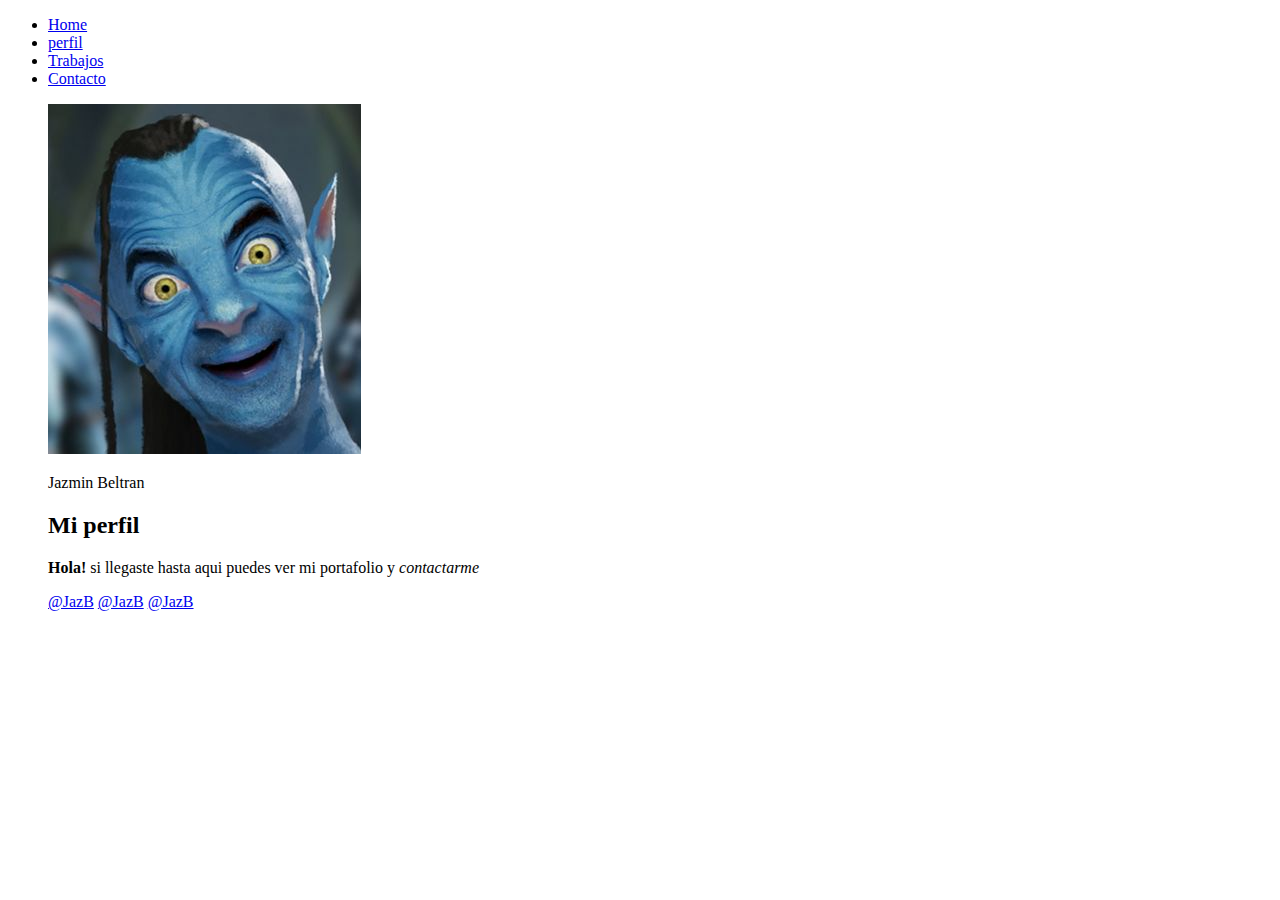
==== index.html @ 7b01982f "V5 - Se maqueto modulo profile" ====
<!doctype html>
<html>
<head>
<meta charset="utf-8">
<title>mi perfil</title>
<head>
<meta charset="utf-8">
<link rel="icon" href="img/favicon.ico"/>
<title>Perfil Profesional</title>
</head>

<body>
<header id="Home" class="Header">
  <nav class="MainMenu">
    </figure>
    <ul class="MainMenu-item">
      <li class="MainMenu-item"> <a class="MainMenu-link" href="#Home">Home</a> </li>
      <li class="MainMenu-item"> <a class="MainMenu-link" href="#Perfil">perfil</a> </li>
      <li class="MainMenu-item"> <a class="MainMenu-link" href="#Trabajos">Trabajos</a> </li>
      <li class="MainMenu-item"> <a class="MainMenu-link" href="#Contacto">Contacto</a> </li>
    </ul>
  </nav>
  <figure> <img src="img/avatar.jpg" alt="imagen personal"/>
  
  </figcaption>
  <p class="Header-name">Jazmin Beltran</p>

  <sectiion id="perfil" class="Profile">
  <div class="u-containerDefault">
  <h2 class="Profile-titule u-tittle">Mi perfil</h2>
  <p class=”Profile-description> <strong>Hola!</strong> si <span class=”Profile-span”>llegaste</span> hasta aqui puedes ver mi portafolio y <em>contactarme</em> </p>
  <a class="Profile-link" href="https://github.com/jazminnb/" target="_blank">@JazB</a>
   <a class="Profile-link" href="https://github.com/jazminnb/" target="_blank">@JazB</a>
    <a class="Profile-link" href="https://github.com/jazminnb" target="_blank">@JazB</a>
  </div>

</head>

<body>
</body>
</html>
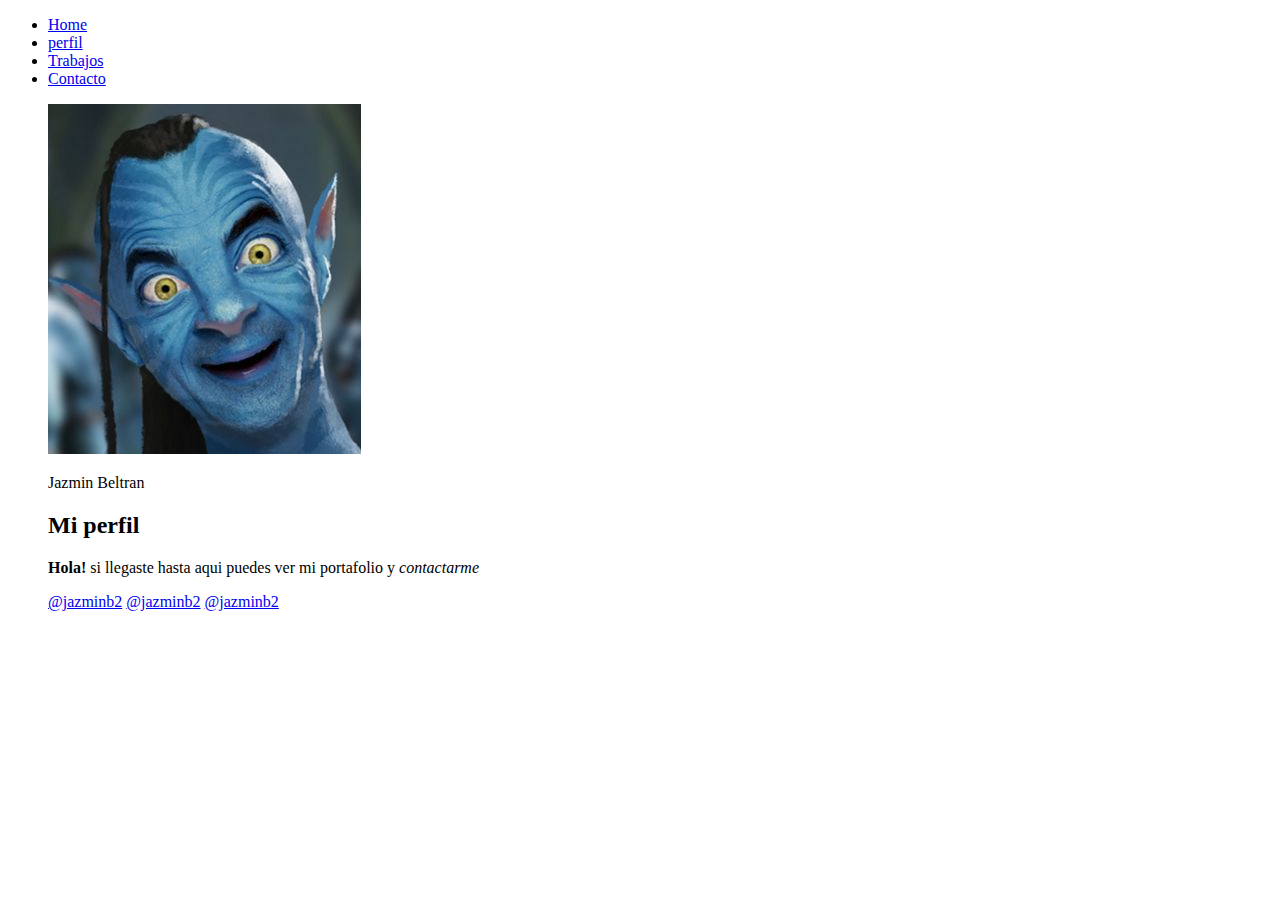
==== commit bc626e8a: "V5 - Se maqueto modulo profile y arreglaron errores" ====
--- a/index.html
+++ b/index.html
@@ -29,9 +29,9 @@
   <div class="u-containerDefault">
   <h2 class="Profile-titule u-tittle">Mi perfil</h2>
   <p class=”Profile-description> <strong>Hola!</strong> si <span class=”Profile-span”>llegaste</span> hasta aqui puedes ver mi portafolio y <em>contactarme</em> </p>
-  <a class="Profile-link" href="https://github.com/jazminnb/" target="_blank">@JazB</a>
-   <a class="Profile-link" href="https://github.com/jazminnb/" target="_blank">@JazB</a>
-    <a class="Profile-link" href="https://github.com/jazminnb" target="_blank">@JazB</a>
+  <a class="Profile-link" href="https://github.com/jazminb2" target="_blank">@jazminb2</a>
+   <a class="Profile-link" href="https://github.com/jazminb2" target="_blank">@jazminb2</a>
+    <a class="Profile-link" href="https://github.com/jazminb2" target="_blank">@jazminb2</a>
   </div>
 
 </head>
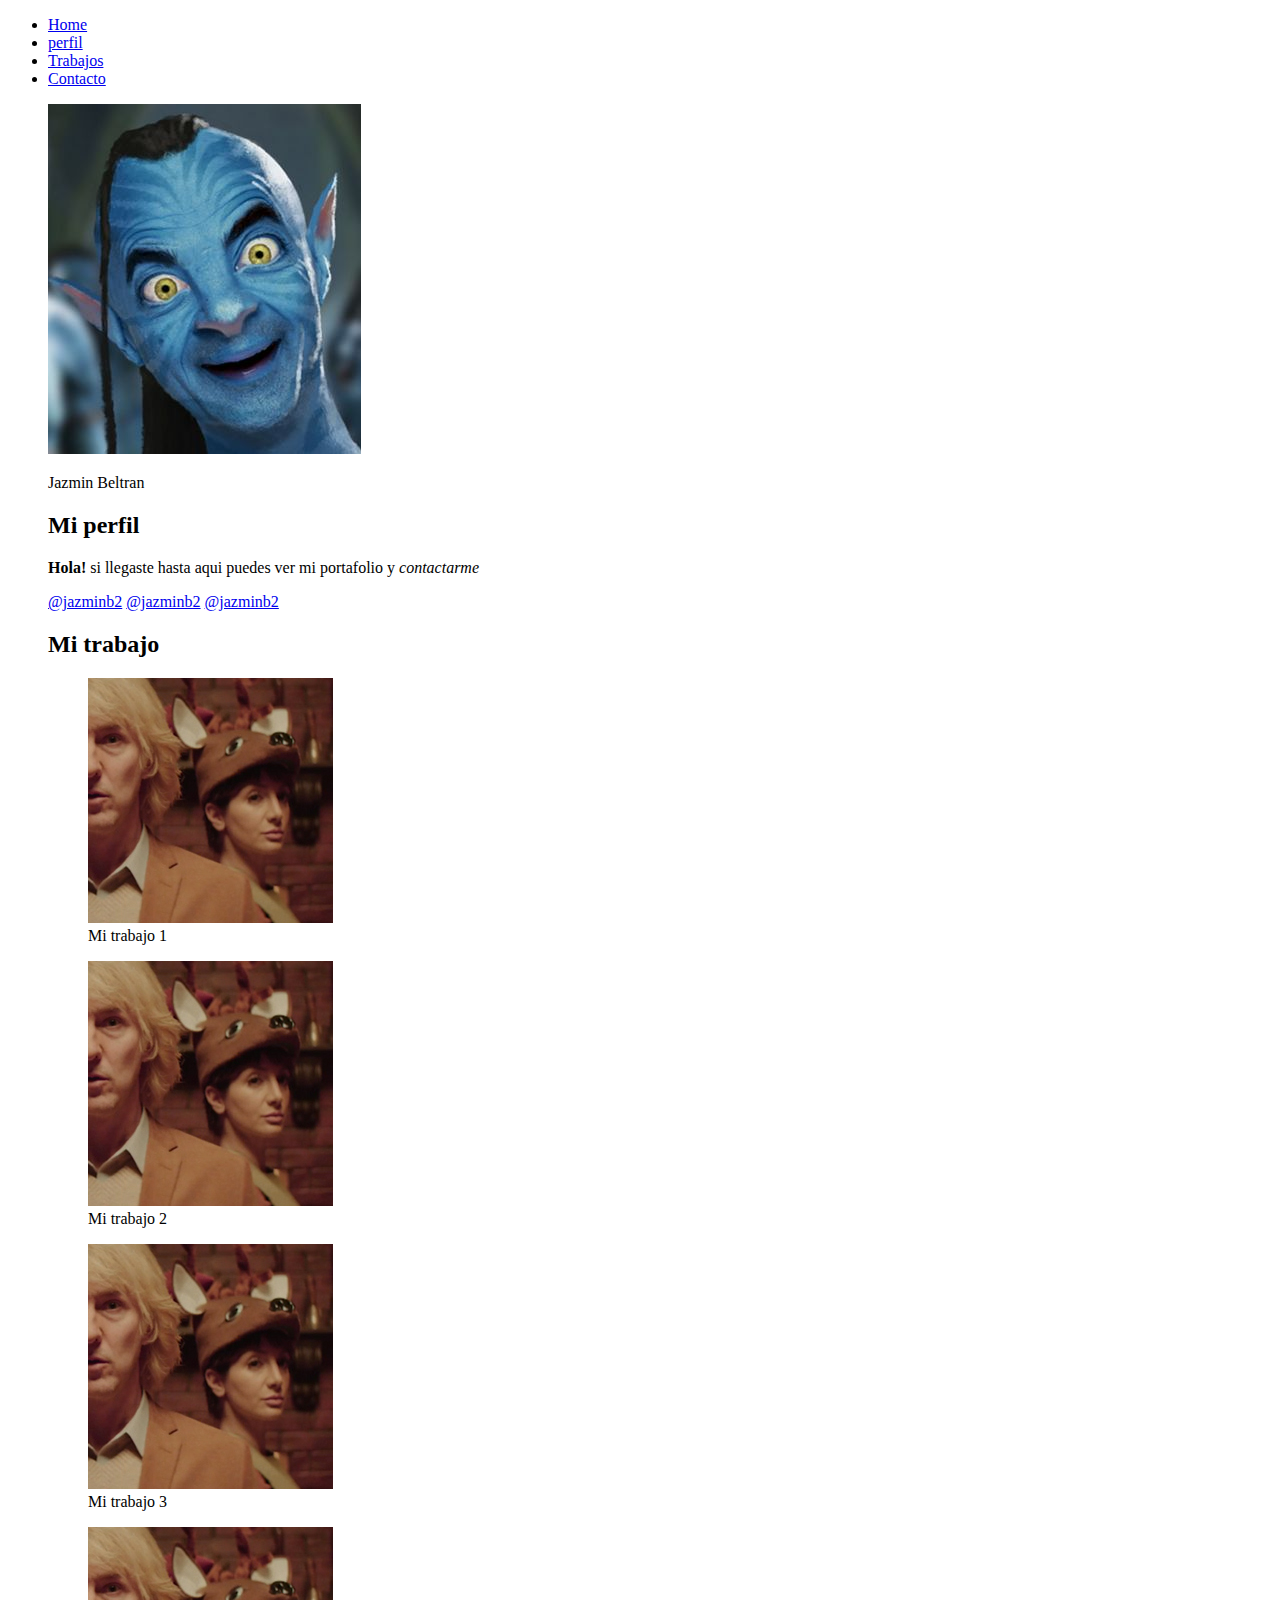
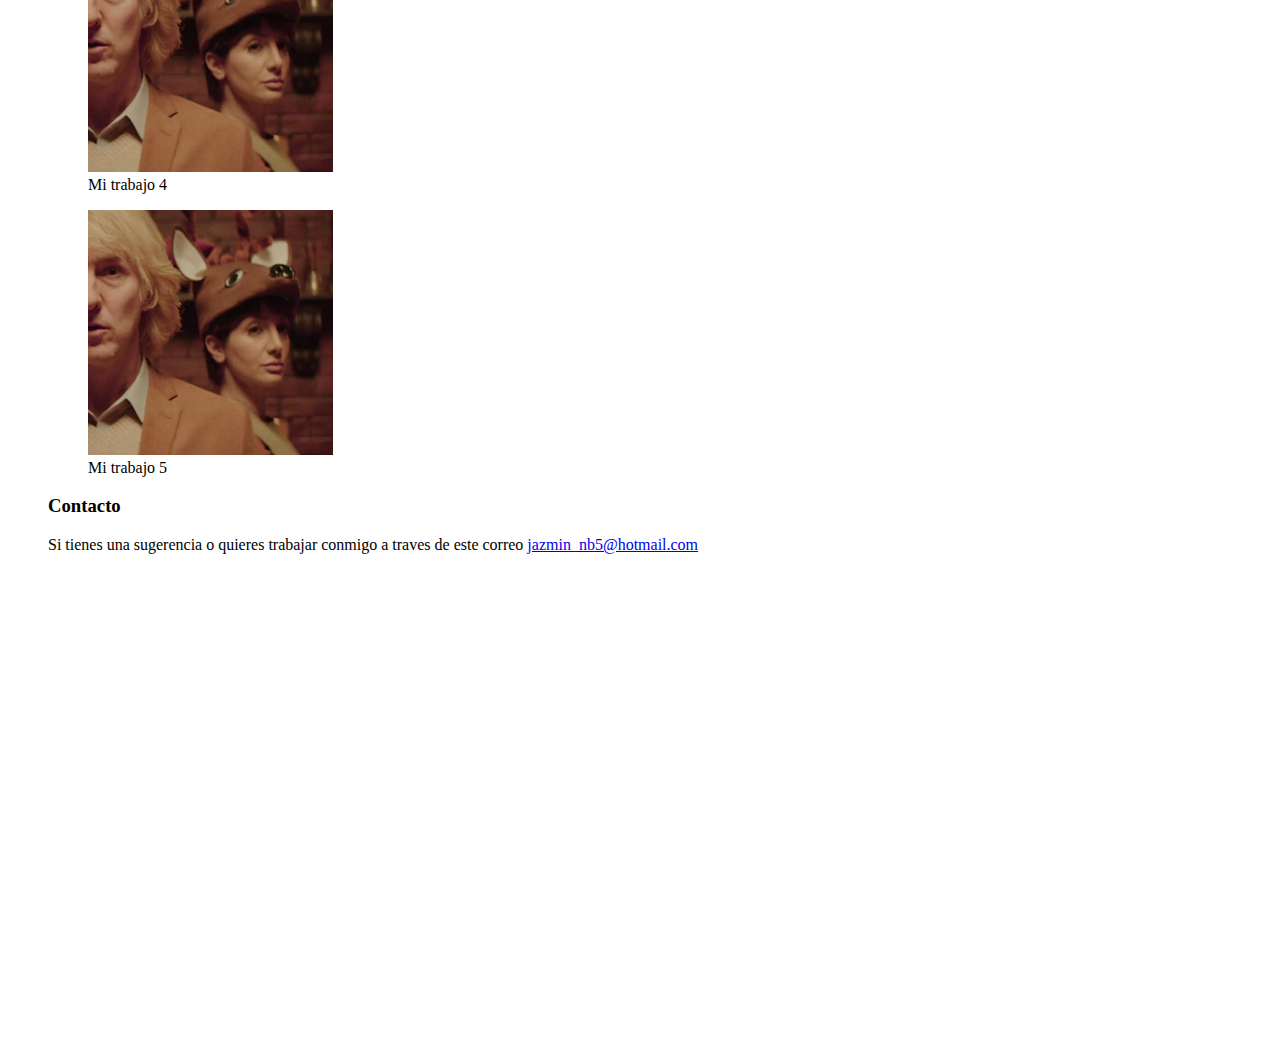
==== commit dadd7b5f: "V7 - se maqueto modulo contacto" ====
--- a/index.html
+++ b/index.html
@@ -33,6 +33,46 @@
    <a class="Profile-link" href="https://github.com/jazminb2" target="_blank">@jazminb2</a>
     <a class="Profile-link" href="https://github.com/jazminb2" target="_blank">@jazminb2</a>
   </div>
+  <section id="trabajo" class="work">
+    <div class="u-containerDefault">
+      <h2 class="Work-title u-title">Mi trabajo</h2>
+    </div>
+    <article class="Work-item">
+      <figure class="Work-imageContainer"> <img class="Work-image" src="img/proyecto.jpg" alt="Es la descripción de mi imagen">
+        <figcaption class="Work-description">Mi trabajo 1</figcaption>
+      </figure>
+    </article>
+    <article class="Work-item">
+      <figure class="Work-imageContainer"> <img class="Work-image" src="img/proyecto.jpg" alt="Es la descripción de mi imagen">
+        <figcaption class="Work-description">Mi trabajo 2</figcaption>
+      </figure>
+    </article>
+    <article class="Work-item">
+      <figure class="Work-imageContainer"> <img class="Work-image" src="img/proyecto.jpg" alt="Es la descripción de mi imagen">
+        <figcaption class="Work-description">Mi trabajo 3</figcaption>
+      </figure>
+    </article>
+    <article class="Work-item">
+      <figure class="Work-imageContainer"> <img class="Work-image" src="img/proyecto.jpg" alt="Es la descripción de mi imagen">
+        <figcaption class="Work-description">Mi trabajo 4</figcaption>
+      </figure>
+    </article>
+    <article class="Work-item">
+      <figure class="Work-imageContainer"> <img class="Work-image" src="img/proyecto.jpg" alt="Es la descripción de mi imagen">
+        <figcaption class="Work-description">Mi trabajo 5</figcaption>
+      </figure>
+    </article>
+  </section>
+  <footer id="contacto" class="Footer">
+    <div class="Footer-left">
+      <h3 class="footer-title">Contacto</h3>
+      <p class="Footer-description"> Si tienes una sugerencia o quieres trabajar conmigo a traves de este correo <a href="jazmin_nb5@hotmail.com ">jazmin_nb5@hotmail.com </a> </p>
+    </div>
+    <div class="Footer-right">
+      <iframe src="https://www.google.com/maps/embed?pb=!1m18!1m12!1m3!1d3045.568669615833!2d-107.436819565964!3d24.8018926366033!2m3!1f0!2f0!3f0!3m2!1i1024!2i768!4f13.1!3m3!1m2!1s0x86bcd07daac5c7a5%3A0xbf00083607c66d8b!2sUniversidad+Tecmilenio!5e0!3m2!1ses-419!2sus!4v1461206782570" width="600" height="450" frameborder="0" style="border:0" allowfullscreen></iframe>
+    </div>
+  </footer>
+  
 
 </head>
 
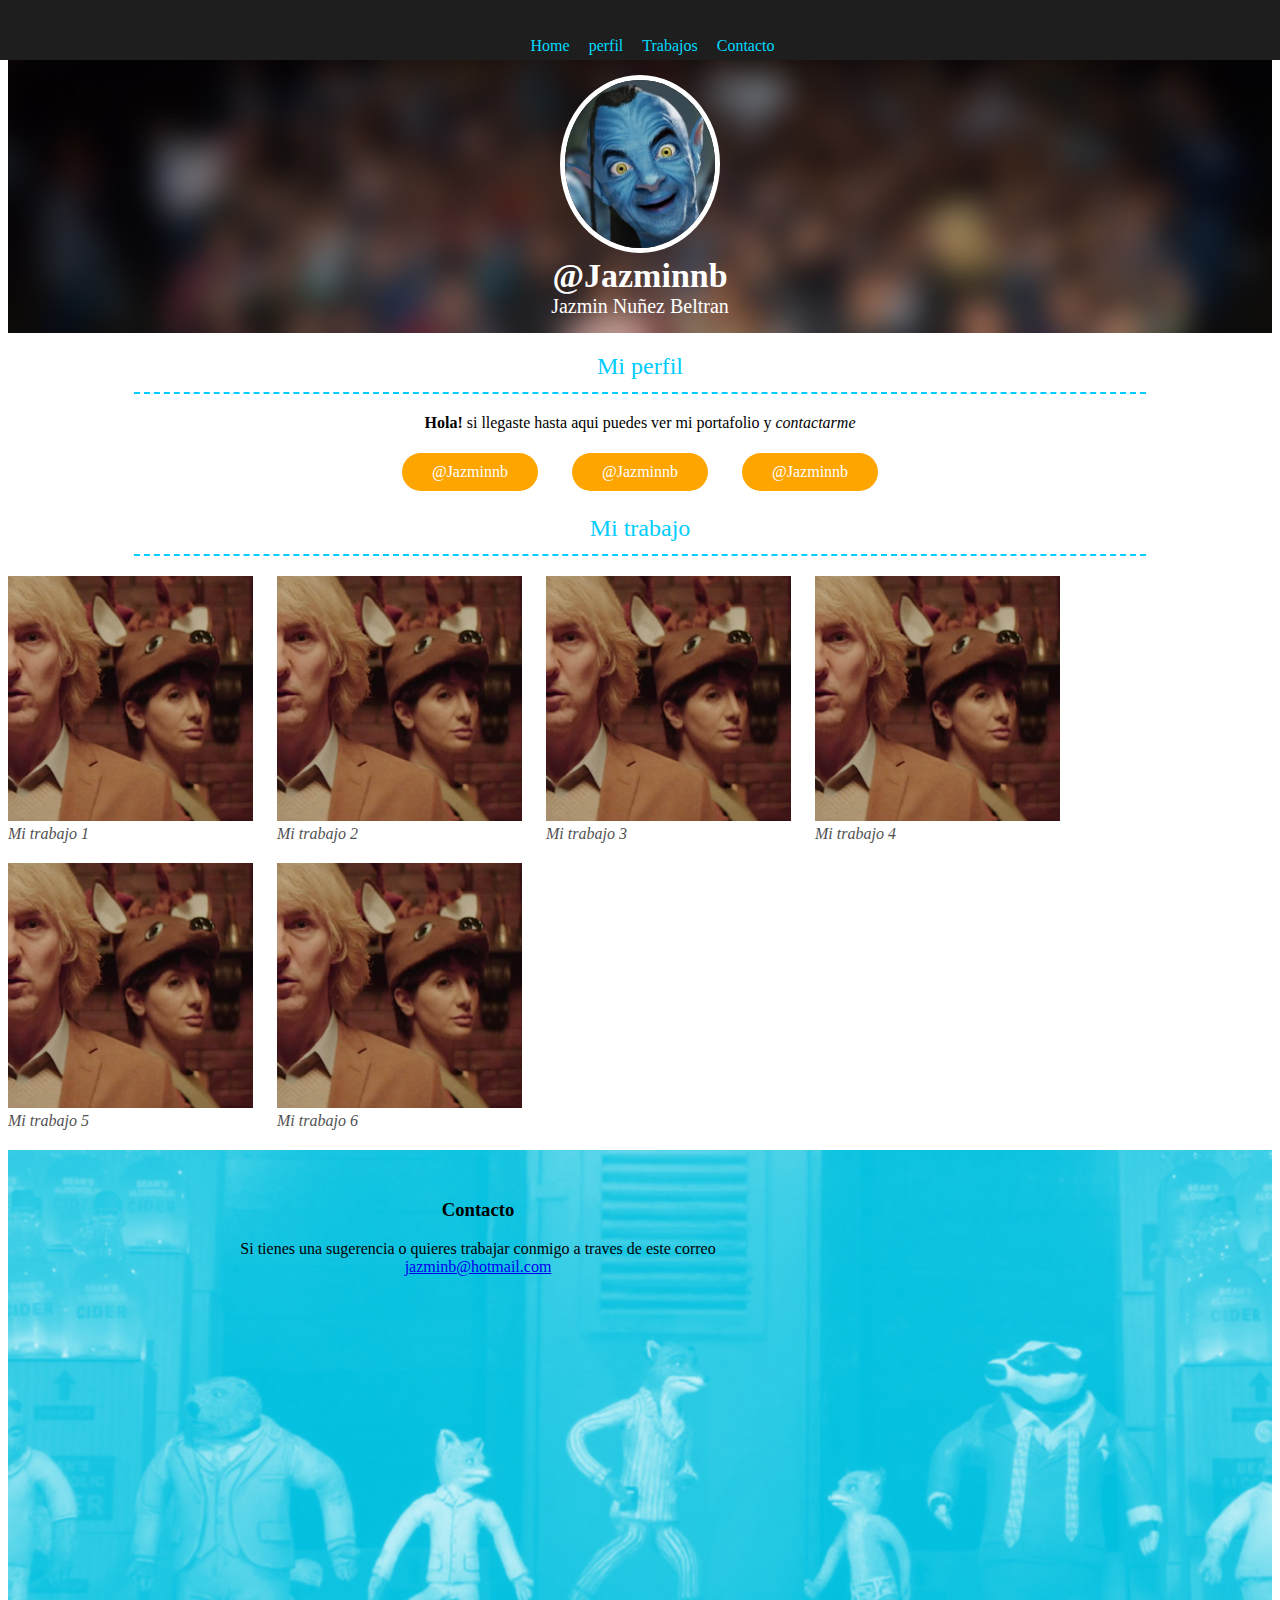
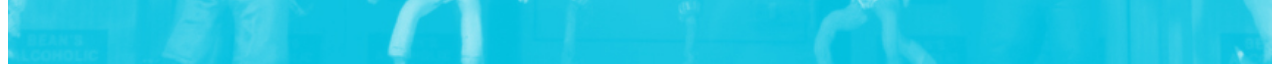
==== commit 34adcb98: "V14 - se agrego estilos al modulo de contacto" ====
--- a/index.html
+++ b/index.html
@@ -2,11 +2,10 @@
 <html>
 <head>
 <meta charset="utf-8">
-<title>mi perfil</title>
-<head>
-<meta charset="utf-8">
 <link rel="icon" href="img/favicon.ico"/>
+<link href="css/styles.css" rel="stylesheet" type="text/css">
 <title>Perfil Profesional</title>
+<meta name="viewport" content="width=device-width, user-scalable=no, initial-scale=1.0, maximum-scale=1.0, minimum-scale=1.0">
 </head>
 
 <body>
@@ -20,62 +19,62 @@
       <li class="MainMenu-item"> <a class="MainMenu-link" href="#Contacto">Contacto</a> </li>
     </ul>
   </nav>
-  <figure> <img src="img/avatar.jpg" alt="imagen personal"/>
-  
-  </figcaption>
-  <p class="Header-name">Jazmin Beltran</p>
-
-  <sectiion id="perfil" class="Profile">
+  <figure class="Header-imageContainer"> <img src="img/avatar.jpg" alt="imagen personal" class="Header-image"/>
+    <figcaption> <a class="Header-link" href="https://github.com/jazminnb/" target="_blank">@Jazminnb</a></figcaption>
+  </figure>
+  <p class="Header-name">Jazmin Nuñez Beltran</p>
+</header>
+<section id="perfil" class="Profile">
+<div class="u-containerDefault">
+  <center><h2 class="Profile-title u-title">Mi perfil</h2>
+  <p class=”Profile-description> <strong>Hola!</strong> si <span class=”Profile-span”>llegaste</span> hasta aqui puedes ver mi portafolio y <em>contactarme</em> </p></center>
+  <a class="Profile-link" href="https://github.com/jazminnb/" target="_blank">@Jazminnb</a> <a class="Profile-link" href="https://github.com/jazminnb/" target="_blank">@Jazminnb</a> <a class="Profile-link" href="https://github.com/jazminnb/" target="_blank">@Jazminnb</a> </div>
+</section>
+<section id="trabajo" class="work">
   <div class="u-containerDefault">
-  <h2 class="Profile-titule u-tittle">Mi perfil</h2>
-  <p class=”Profile-description> <strong>Hola!</strong> si <span class=”Profile-span”>llegaste</span> hasta aqui puedes ver mi portafolio y <em>contactarme</em> </p>
-  <a class="Profile-link" href="https://github.com/jazminb2" target="_blank">@jazminb2</a>
-   <a class="Profile-link" href="https://github.com/jazminb2" target="_blank">@jazminb2</a>
-    <a class="Profile-link" href="https://github.com/jazminb2" target="_blank">@jazminb2</a>
+    <h2 class="Work-title u-title">Mi trabajo</h2>
+   
   </div>
-  <section id="trabajo" class="work">
-    <div class="u-containerDefault">
-      <h2 class="Work-title u-title">Mi trabajo</h2>
-    </div>
-    <article class="Work-item">
-      <figure class="Work-imageContainer"> <img class="Work-image" src="img/proyecto.jpg" alt="Es la descripción de mi imagen">
-        <figcaption class="Work-description">Mi trabajo 1</figcaption>
-      </figure>
-    </article>
-    <article class="Work-item">
-      <figure class="Work-imageContainer"> <img class="Work-image" src="img/proyecto.jpg" alt="Es la descripción de mi imagen">
-        <figcaption class="Work-description">Mi trabajo 2</figcaption>
-      </figure>
-    </article>
-    <article class="Work-item">
-      <figure class="Work-imageContainer"> <img class="Work-image" src="img/proyecto.jpg" alt="Es la descripción de mi imagen">
-        <figcaption class="Work-description">Mi trabajo 3</figcaption>
-      </figure>
-    </article>
-    <article class="Work-item">
-      <figure class="Work-imageContainer"> <img class="Work-image" src="img/proyecto.jpg" alt="Es la descripción de mi imagen">
-        <figcaption class="Work-description">Mi trabajo 4</figcaption>
-      </figure>
-    </article>
-    <article class="Work-item">
-      <figure class="Work-imageContainer"> <img class="Work-image" src="img/proyecto.jpg" alt="Es la descripción de mi imagen">
-        <figcaption class="Work-description">Mi trabajo 5</figcaption>
-      </figure>
-    </article>
-  </section>
-  <footer id="contacto" class="Footer">
-    <div class="Footer-left">
-      <h3 class="footer-title">Contacto</h3>
-      <p class="Footer-description"> Si tienes una sugerencia o quieres trabajar conmigo a traves de este correo <a href="jazmin_nb5@hotmail.com ">jazmin_nb5@hotmail.com </a> </p>
-    </div>
-    <div class="Footer-right">
-      <iframe src="https://www.google.com/maps/embed?pb=!1m18!1m12!1m3!1d3045.568669615833!2d-107.436819565964!3d24.8018926366033!2m3!1f0!2f0!3f0!3m2!1i1024!2i768!4f13.1!3m3!1m2!1s0x86bcd07daac5c7a5%3A0xbf00083607c66d8b!2sUniversidad+Tecmilenio!5e0!3m2!1ses-419!2sus!4v1461206782570" width="600" height="450" frameborder="0" style="border:0" allowfullscreen></iframe>
-    </div>
-  </footer>
-  
-
-</head>
-
-<body>
+   <article class="Work-item">
+    <figure class="Work-imageContainer"> <img class="Work-image" src="img/proyecto.jpg" alt="Es la descripción de mi imagen">
+      <figcaption class="Work-description">Mi trabajo 1</figcaption>
+    </figure>
+  </article>
+  <article class="Work-item">
+    <figure class="Work-imageContainer"> <img class="Work-image" src="img/proyecto.jpg" alt="Es la descripción de mi imagen">
+      <figcaption class="Work-description">Mi trabajo 2</figcaption>
+    </figure>
+  </article>
+  <article class="Work-item">
+    <figure class="Work-imageContainer"> <img class="Work-image" src="img/proyecto.jpg" alt="Es la descripción de mi imagen">
+      <figcaption class="Work-description">Mi trabajo 3</figcaption>
+    </figure>
+  </article>
+  <article class="Work-item">
+    <figure class="Work-imageContainer"> <img class="Work-image" src="img/proyecto.jpg" alt="Es la descripción de mi imagen">
+      <figcaption class="Work-description">Mi trabajo 4</figcaption>
+    </figure>
+  </article>
+  <article class="Work-item">
+    <figure class="Work-imageContainer"> <img class="Work-image" src="img/proyecto.jpg" alt="Es la descripción de mi imagen">
+      <figcaption class="Work-description">Mi trabajo 5</figcaption>
+    </figure>
+  </article>
+  <article class="Work-item">
+    <figure class="Work-imageContainer"> <img class="Work-image" src="img/proyecto.jpg" alt="Es la descripción de mi imagen">
+      <figcaption class="Work-description">Mi trabajo 6</figcaption>
+    </figure>
+  </article>
+</section>
+<footer id="contacto" class="Footer">
+  <div class="Footer-left">
+    <h3 class="footer-title">Contacto</h3>
+    <p class="Footer-description"> Si tienes una sugerencia o quieres trabajar conmigo a traves de este correo <a href="alexis.glvz@hotmail.com">jazminb@hotmail.com</a> </p>
+  </div>
+  <div class="Footer-right">
+    <iframe src="https://www.google.com/maps/embed?pb=!1m18!1m12!1m3!1d3045.568669615833!2d-107.436819565964!3d24.8018926366033!2m3!1f0!2f0!3f0!3m2!1i1024!2i768!4f13.1!3m3!1m2!1s0x86bcd07daac5c7a5%3A0xbf00083607c66d8b!2sUniversidad+Tecmilenio!5e0!3m2!1ses-419!2sus!4v1461206782570" width="100%" height="450" frameborder="0" style="border:0" allowfullscreen></iframe>
+  </div>
+</footer>
+</header>
 </body>
-</html>
+</html>--- a/css/styles.css
+++ b/css/styles.css
@@ -0,0 +1,150 @@
+@charset "utf-8";
+/* CSS Document */
+
+/* MainMenu */
+.MainMenu{
+    	background-color: #1E1E1E; /* 1 - Aplicar color de fondo al módulo*/
+	text-align: center;  	        /*  3 - Alinea el texto al centro*/
+	height:60px;         	       /*  6 - Asigna un alto al módulo en porcentajes */
+	position: fixed;     	       /*  8 - Permite que el modulo este siempre visible en el viewport (la pantalla del 
+                                                                      dispositivo móvil  o pc) */
+	left: 0;             	   /*  9 - Con la siguiente coordenada posicionamos el modulo a lado izquierdo*/
+    	right: 0;            	   /*  10 - Con la siguiente coordenada posicionamos el modulo a lado derecho*/
+    	top: 0;              	   /*  11 - Con la siguiente coordenada posicionamos el modulo a la parte superior*/ 
+}
+
+.MainMenu-list{
+	margin:0;           /* 13 - Se elimina el margen que estaba provocando que las opciones cayeran */
+	padding: 0;         /* 14 - Eliminamos el espacio interior de lado izquierdo*/ 
+    
+}
+
+.MainMenu-item{
+	display: inline-block;  /* 2 - Posicionamos las opciones del menú horizontalmente*/
+}
+
+
+.MainMenu-link{
+	color: #00DBFF;             /* 4 - Asignamos color turquesa a los ítems del menú*/
+	text-decoration: none; /* 5 - Se quita el subrayado del hipervínculo*/
+	line-height: 60px;          /* 7 - Se establece la altura a la línea que forma el contenido de texto del menú. Esto 
+                                                             provoca que se alinea verticalmente */
+	margin-right: 15px;       /*  12 - Agregamos margen a la derecha de cada opción del menú principal*/ 
+}
+
+/* Header */
+.Header{
+    margin-top: 60px;     				/* 1 - Agregamos margen alto del mismo tamaño aplicado al modulo 
+del menu principal*/
+   background-image: url(../img/portada.jpg);  	/* 2 - Agregamos un background de imagen*/
+   background-repeat: no-repeat;                   		/* 3 - Indicamos que la imagen no se repita*/
+    background-position: center;                     		/* 4 - Posicionamos la imagen de backgroudn en el centro*/
+    background-size: cover;                          		/* 5 - Indicamos que se posicione a todo lo ancho del viewport*/
+    text-align: center;                              		/* 6 - Alineamos el avatar al centro*/
+   padding:15px 0;                                 		/* 10 - Agregamos margen interno superior e inferior al elemento*/
+}
+
+.Header-imageContainer{
+	margin: 0;       		/* 18 - Se quita margen del contenedor del avatar*/
+}
+
+.Header-image{
+	border: 5px solid white;       /* 7 - Aplicamos un borde al avatar "tamaño, tipo y colo")*/
+    	border-radius: 50%;         	 /* 8 - Aplicamos el estilo redondeado "HTML5" */
+	width: 150px;              	 /* 9  - Aplicamos un ancho a la imagen*/
+}
+
+.Header-name,
+.Header-link{
+	color: white;    		/* 11 - Asignamos color a 2 elementos usuario y nombre */
+}
+
+.Header-link{
+	font-size: 34px;         	/* 12 - Se asigna el tamaño de letra */
+	font-weight: bold;       	/* 13 - Se agrega estilo de negrita*/
+	text-decoration: none;   	/* 14 - Se elimina estilo subrayado*/
+}
+
+.Header-name{
+	font-size: 20px;      	/* 15 - Se asigna tamaño de letra*/
+	margin: 0;            		/* 16 - Se quita margen que evita que esten unidos El header name y el header link*/
+}
+
+/* Profile */
+.Profile{
+   text-align: center;         /* 1 - Centramos el texto del elemento perfil*/
+}
+
+.Profile-link{
+	text-decoration: none;  	/* 4 - Se elimina subrayado*/
+	padding: 10px 30px;         /* 5 - Le agregamos espacios internos, para poder separar los links de las redes sociales*/
+	margin: 5px 15px;           /* 6 - Se agrega margenes*/
+	background: orange;       /* 7-  Se agrega color de fondo naranja*/
+	border-radius: 2em;        /* 8 - Se redondean la caja de para darle estilo de boton*/
+	color: white;                     /* 9 - Aplicamos color blanco al texto de los hipervinculos de redes sociales*/
+	display:inline-block;       /*10 - Este atibuto permite que los botones sean responsive*/
+}
+
+/* Utilities */
+.u-title{
+   	 color: #00CCFF;                                                  /* 1 - Se agrega color a los titulos*/
+	border-bottom: 2px dashed #00CCFF;      	/* 2 - Se asigna un borde "tamaño, tipo, color"*/
+	font-size: 24px;                         		/* 3 - Se agrega el tamaño de fuente aprox de 24 px*/
+	font-weight: normal;                   		 /* 4 - Indicamos que esta etiqueta no sea bold "lo aplica el navegador"*/
+	text-align: center;                    		 /* 5 - Centramos titulares de los modulos*/
+	padding-bottom: 12px;                  		 /* 6 - Le agregamos espacio interno entre el texto y la caja*/ 
+    
+}
+
+.u-containerDefault{
+    	width: 80%;		   	 /* 7 - Se agrega un ancho*/
+    	margin: 0 auto;		/* 8 - Truco - A traves de margenes se centran los modulos*/
+}
+
+/* Work */
+.Work{
+    	margin-top: 2em;            /* 1 - Agregamos margen entre modulo de trabajos y mi perfil*/
+	text-align: center;         /* 5 - Centramos pie de fotos*/
+}
+
+.Work-item{
+	display: inline-block;      /* 2 - Permite que las imagenes sean responsive*/
+	margin: 0 20px 20px 0;  /* 3 - Se agrega margenes entre elementos */
+}
+
+.Work-imageContainer{
+	 margin: 0;                 /* 4 - Elimanos margenes adiciones del contenedor de imagenes*/
+}
+
+.Work-description{
+	font-size: 16px;           /* 6 - Se agrega tamaño de letra*/
+	color: #515151;            /* 7 - Se agrega color gris*/
+	font-style: italic;        /* 8 - Se agrega estilo de fuente*/
+}
+
+/* Footer */
+.Footer{
+               background-image: url(../img/footer.jpg);      /* 1 - Aplicamos fondo*/
+	background-repeat: no-repeat;                       /* 2 - Se indica que la imagen no se repita*/ 
+	background-position: center;                        /* 3 - Se alinea al centro*/
+	background-size: cover;                             /* 4 - Se aplica efecto que la imagen se visualice en todo lo ancho del viewport*/
+	text-align: center;                                 /* 10 - centrar los 2 contenedores*/
+	padding: 30px 0; 			/* 14 - centrar los 2 contenedores*/
+}
+
+.Footer-left{
+        width: 40%;                                        /* 7 - Se aplica un ancho al contenedor izquierdo*/   
+	text-align: center;             /* 8 - Centra texto */
+	padding-right: 20px;	/* 9 - agrega espacio interno */
+	display: inline-block;	/* 11 - Permite que el contenedors sean responsive */
+	vertical-align: top;                  /* 13 - Permite posicionar arriba los contenedores*/
+}
+
+.Footer-right{
+       display: inline-block;   		/* 12 - Permite que elcontenedors sean responsive */
+}
+
+.Footer-title{
+       color: white;                                       /* 5 - Aplica color de texto al titulo del modulo*/
+      margin-top: 0;                                      /* 6 - Se elimina margen superior al titulo del modulo*/ 
+}
